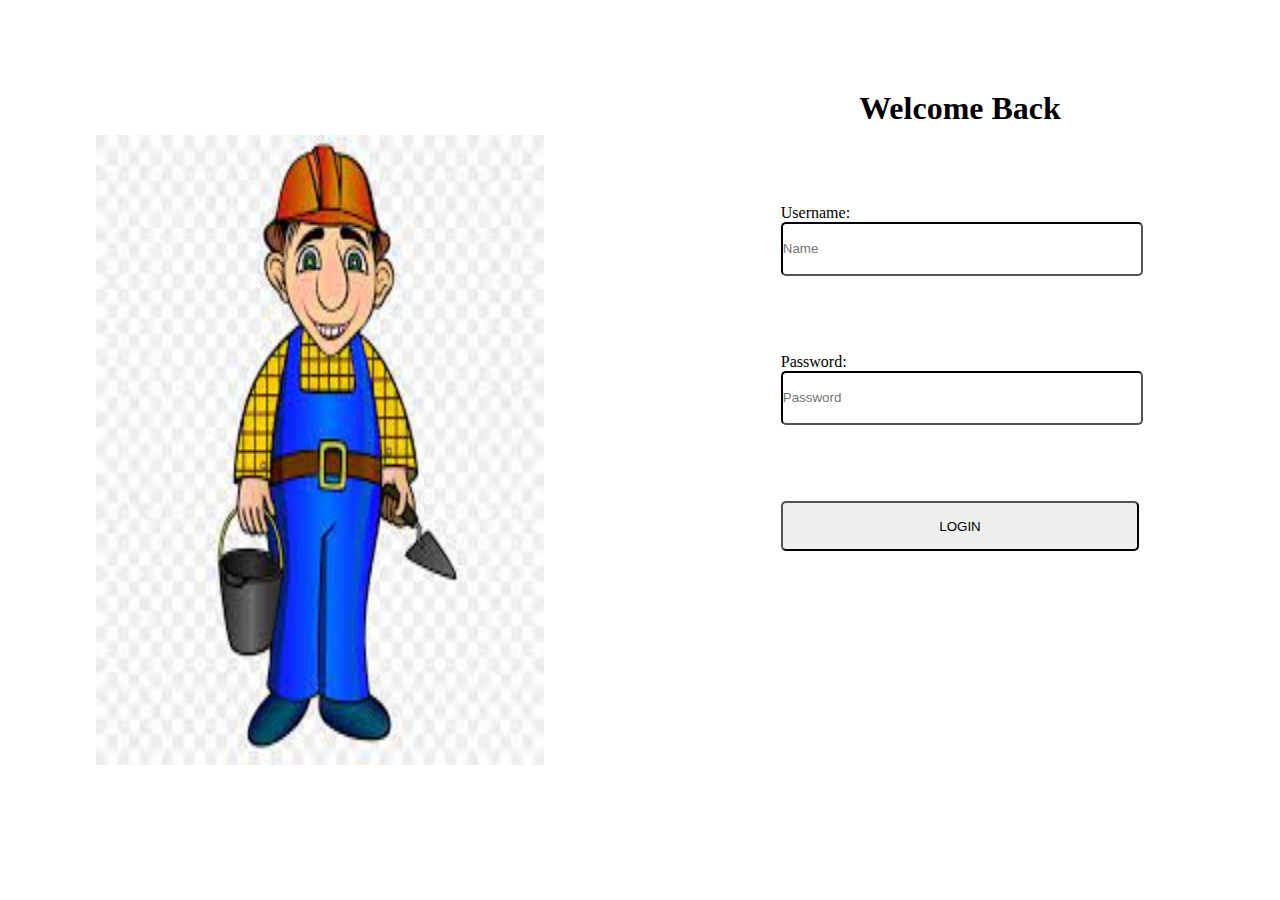
==== Framework/index.html @ bdae420b "Updated file name" ====
<!DOCTYPE html>
<html>
    <head>
        <meta charset='utf-8'>
        <title>ArtisanWeb</title>
        <meta name='viewport' content='width=device-width, initial-scale=1'>
        <link href="../UI/login.css" type="text/css" rel="stylesheet">
        <script src="../Functionality/login.js"></script>
    </head>
    <body>
        <div id="login_vector">
            <img src="[data-uri]" alt="image of an artisan">
        </div>
        <div id="login_details">
            <form id="loginForm">
                <h1>Welcome Back</h1>
                <div id="username"><label>Username:</label><input type="text" name="username" placeholder="Name" required></div>
                <div id="password"><label>Password:</label><input type="password" name="password" placeholder="Password" required></div>
                <button type="button" name="login" id="lognButton" value="login" onclick="myFunction()">LOGIN</button>
            </form>
        </div>
    </body>
</html>
---- UI/login.css ----
*{
  margin:0px;
  padding:0px;
}

body{
  display:flex;
  width:100vw;
  height:100vh;
}

#login_vector{
  width:50%;
  display: flex;
  align-items: center;
  justify-content: center;
}
#login_vector img{
  width:70%;
  height:70%;
}
#login_details{
  width:50%;
  display: flex;
  align-items: center;
  justify-content: center;
}
#login_details form{
  width:80%;
  height:80%;
  text-align:center;
}
#login_details form div{
  margin: 15%;
  text-align: left;
  display:flex;
  flex-direction: column;
}
#login_details form div input{
  height: 50px;
  width:100%;
  border-radius: 5px;
  border-color: black;
}
button{
  height: 50px;
  width:70%;
  border-radius: 5px;
}
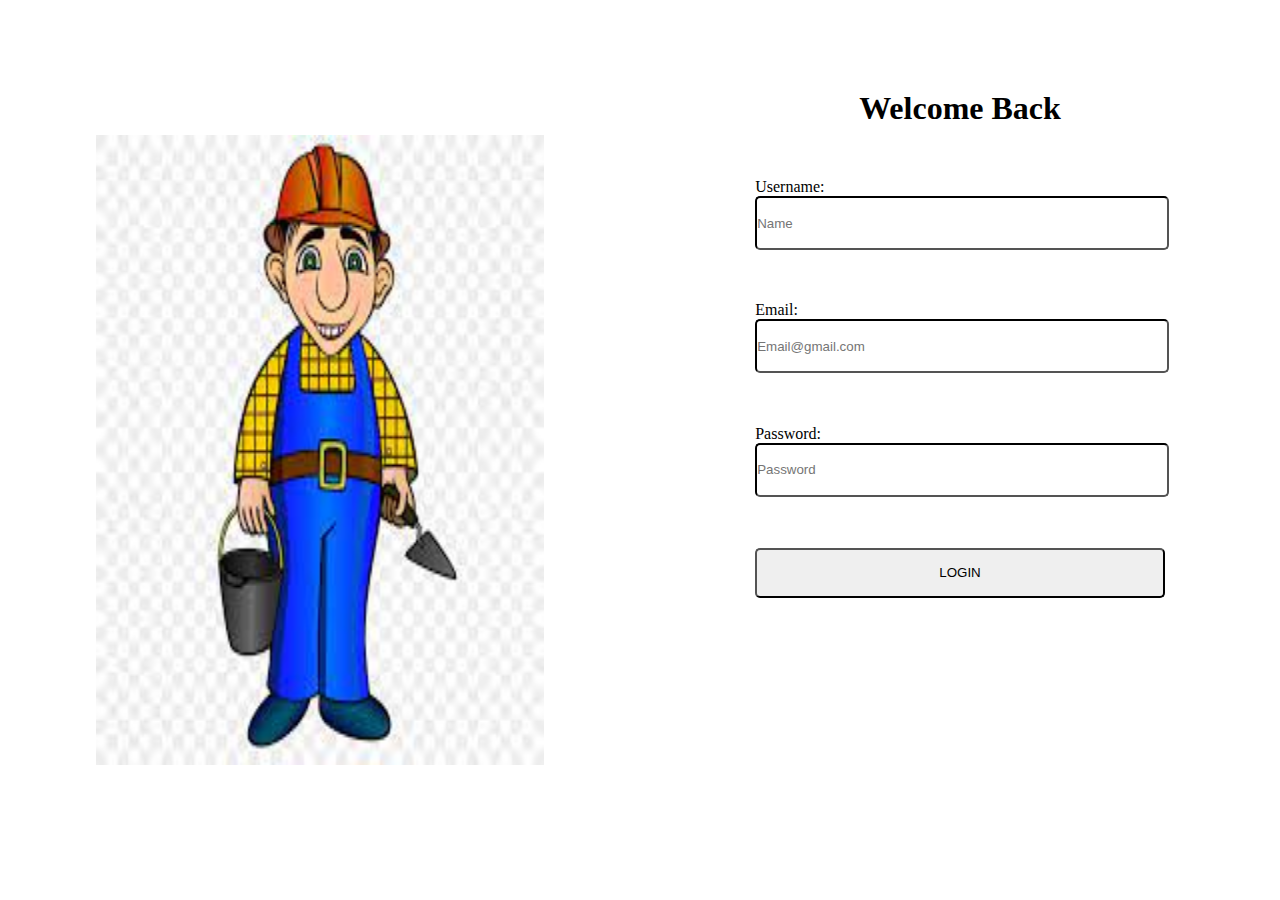
==== commit a187ddf4: "Main Structure of Web application almost complete. From here on work on seperate branches" ====
--- a/Framework/index.html
+++ b/Framework/index.html
@@ -4,7 +4,7 @@
         <meta charset='utf-8'>
         <title>ArtisanWeb</title>
         <meta name='viewport' content='width=device-width, initial-scale=1'>
-        <link href="../UI/login.css" type="text/css" rel="stylesheet">
+        <link href="../UI/index.css" type="text/css" rel="stylesheet">
         <script src="../Functionality/login.js"></script>
     </head>
     <body>
@@ -15,6 +15,7 @@
             <form id="loginForm">
                 <h1>Welcome Back</h1>
                 <div id="username"><label>Username:</label><input type="text" name="username" placeholder="Name" required></div>
+                <div id="username"><label>Email:</label><input type="email" name="email" placeholder="Email@gmail.com" required></div>
                 <div id="password"><label>Password:</label><input type="password" name="password" placeholder="Password" required></div>
                 <button type="button" name="login" id="lognButton" value="login" onclick="myFunction()">LOGIN</button>
             </form>
--- a/UI/index.css
+++ b/UI/index.css
@@ -0,0 +1,49 @@
+*{
+  margin:0px;
+  padding:0px;
+}
+
+body{
+  display:flex;
+  width:100vw;
+  height:100vh;
+}
+
+#login_vector{
+  width:50%;
+  display: flex;
+  align-items: center;
+  justify-content: center;
+}
+#login_vector img{
+  width:70%;
+  height:70%;
+}
+#login_details{
+  width:50%;
+  display: flex;
+  align-items: center;
+  justify-content: center;
+}
+#login_details form{
+  width:80%;
+  height:80%;
+  text-align:center;
+}
+#login_details form div{
+  margin: 10%;
+  text-align: left;
+  display:flex;
+  flex-direction: column;
+}
+#login_details form div input{
+  height: 50px;
+  width:100%;
+  border-radius: 5px;
+  border-color: black;
+}
+button{
+  height: 50px;
+  width:80%;
+  border-radius: 5px;
+}